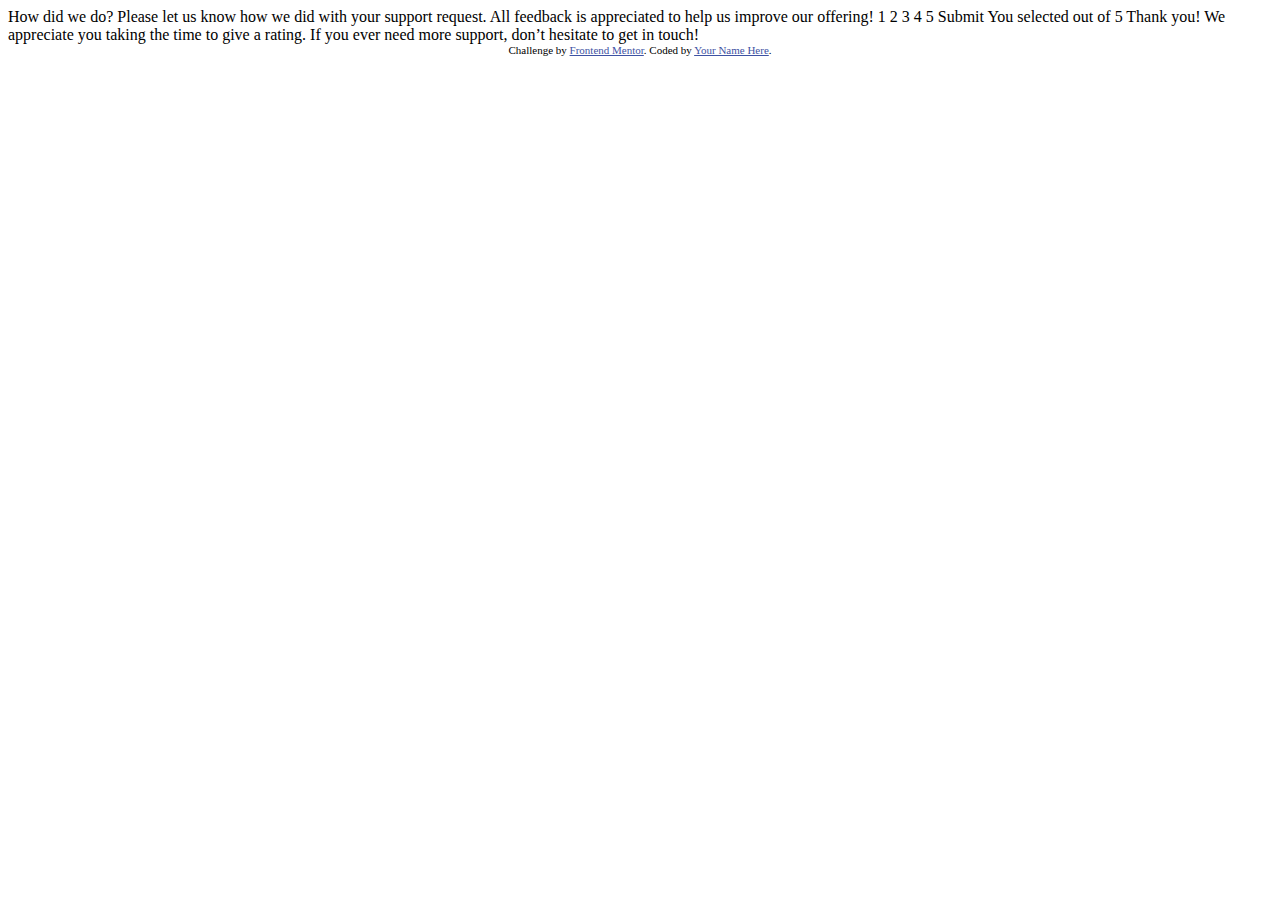
==== index.html @ 23d7bbae "Add to GitHub Repository" ====
<!DOCTYPE html>
<html lang="en">
<head>
  <meta charset="UTF-8">
  <meta name="viewport" content="width=device-width, initial-scale=1.0"> <!-- displays site properly based on user's device -->

  <link rel="icon" type="image/png" sizes="32x32" href="./images/favicon-32x32.png">
  
  <title>Frontend Mentor | Interactive rating component</title>

  <!-- Feel free to remove these styles or customise in your own stylesheet 👍 -->
  <style>
    .attribution { font-size: 11px; text-align: center; }
    .attribution a { color: hsl(228, 45%, 44%); }
  </style>
</head>
<body>

  <!-- Rating state start -->

  How did we do?

  Please let us know how we did with your support request. All feedback is appreciated 
  to help us improve our offering!

  1 2 3 4 5

  Submit

  <!-- Rating state end -->

  <!-- Thank you state start -->

  You selected <!-- Add rating here --> out of 5

  Thank you!

  We appreciate you taking the time to give a rating. If you ever need more support, 
  don’t hesitate to get in touch!

  <!-- Thank you state end -->

  
  <div class="attribution">
    Challenge by <a href="https://www.frontendmentor.io?ref=challenge" target="_blank">Frontend Mentor</a>. 
    Coded by <a href="#">Your Name Here</a>.
  </div>
</body>
</html>
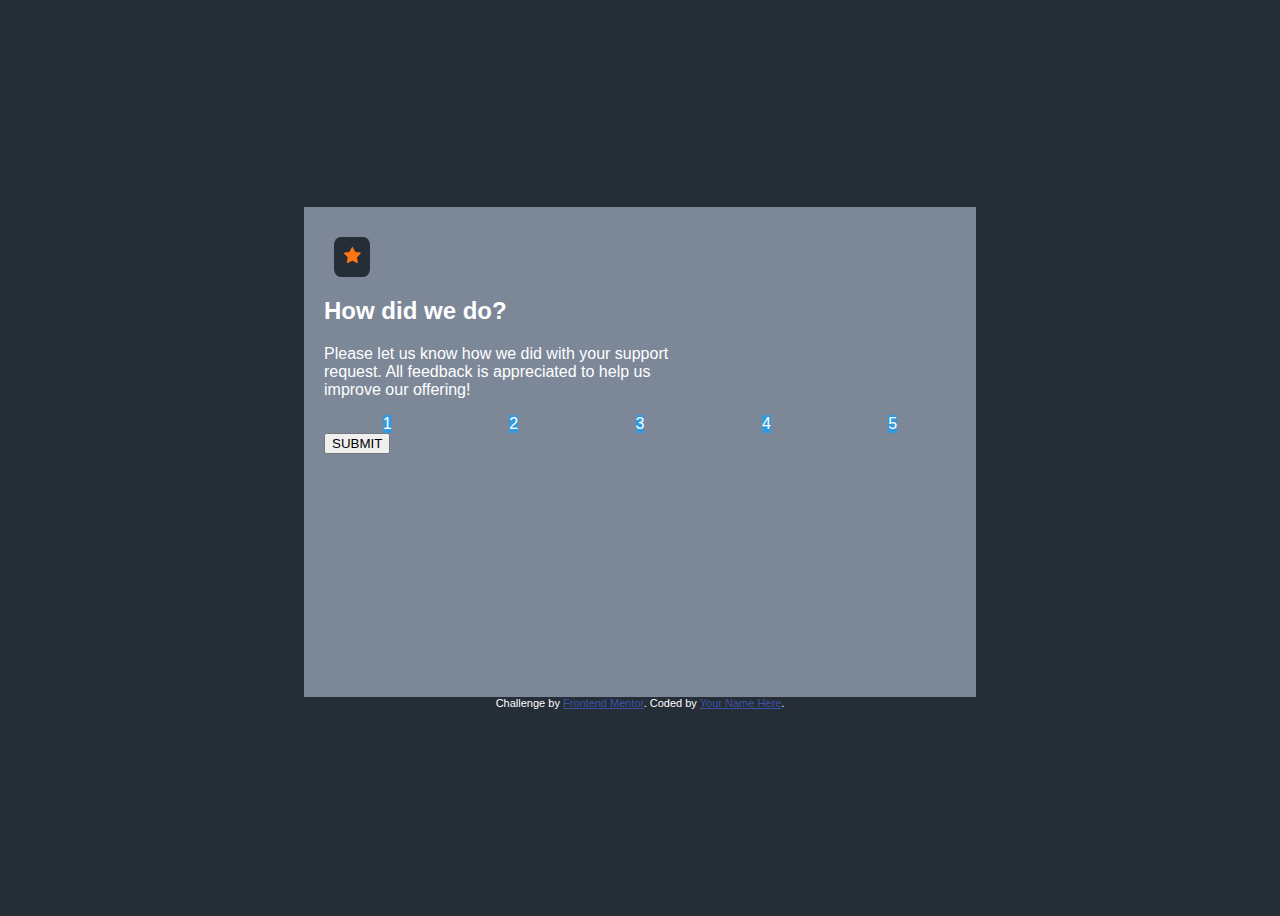
==== commit 595a23c6: "Added component layouts and styles" ====
--- a/index.html
+++ b/index.html
@@ -4,43 +4,35 @@
   <meta charset="UTF-8">
   <meta name="viewport" content="width=device-width, initial-scale=1.0"> <!-- displays site properly based on user's device -->
 
+  <link rel="stylesheet" href="https://fonts.google.com/specimen/Overpass">
   <link rel="icon" type="image/png" sizes="32x32" href="./images/favicon-32x32.png">
+  <link rel="stylesheet" href="styles.css">
   
   <title>Frontend Mentor | Interactive rating component</title>
-
-  <!-- Feel free to remove these styles or customise in your own stylesheet 👍 -->
-  <style>
-    .attribution { font-size: 11px; text-align: center; }
-    .attribution a { color: hsl(228, 45%, 44%); }
-  </style>
 </head>
 <body>
 
-  <!-- Rating state start -->
+  <div class="container">
 
-  How did we do?
+    <div class="icon">
+      <img src="/images/icon-star.svg" alt="star">
+    </div>
 
-  Please let us know how we did with your support request. All feedback is appreciated 
-  to help us improve our offering!
+    <h2>How did we do?</h2>
+    <p>Please let us know how we did with your support <br> request. All feedback is appreciated to help us <br> improve our offering!</p>
 
-  1 2 3 4 5
+    <div class="bubble-button">
+      <div class="button">1</div>
+      <div class="button">2</div>
+      <div class="button">3</div>
+      <div class="button">4</div>
+      <div class="button">5</div>
+    </div>
 
-  Submit
+    <button id="submit">SUBMIT</button>
+  </div>
 
-  <!-- Rating state end -->
 
-  <!-- Thank you state start -->
-
-  You selected <!-- Add rating here --> out of 5
-
-  Thank you!
-
-  We appreciate you taking the time to give a rating. If you ever need more support, 
-  don’t hesitate to get in touch!
-
-  <!-- Thank you state end -->
-
-  
   <div class="attribution">
     Challenge by <a href="https://www.frontendmentor.io?ref=challenge" target="_blank">Frontend Mentor</a>. 
     Coded by <a href="#">Your Name Here</a>.
--- a/styles.css
+++ b/styles.css
@@ -0,0 +1,37 @@
+.attribution { font-size: 11px; text-align: center; }
+.attribution a { color: hsl(228, 45%, 44%); }
+
+body{
+    background-color: hsl(213, 19%, 18%);
+    color: white;
+    height: 100vh;
+    display: flex;
+    justify-content: center;
+    align-items: center;
+    flex-direction: column;
+    font-family: 'Overpass', sans-serif;
+}
+
+.container{
+    background-color: hsl(216, 12%, 54%);
+    width: 50%;
+    height: 50%;
+    padding: 20px;
+}
+
+.icon{
+    background-color: hsl(213, 19%, 18%);
+    width: 2.5%;
+    border-radius: 20%;
+    padding: 10px;
+    margin: 10px;
+}
+
+.bubble-button{
+    display: flex;
+    justify-content: space-around;
+}
+
+.button{
+    background-color: #3498db;
+}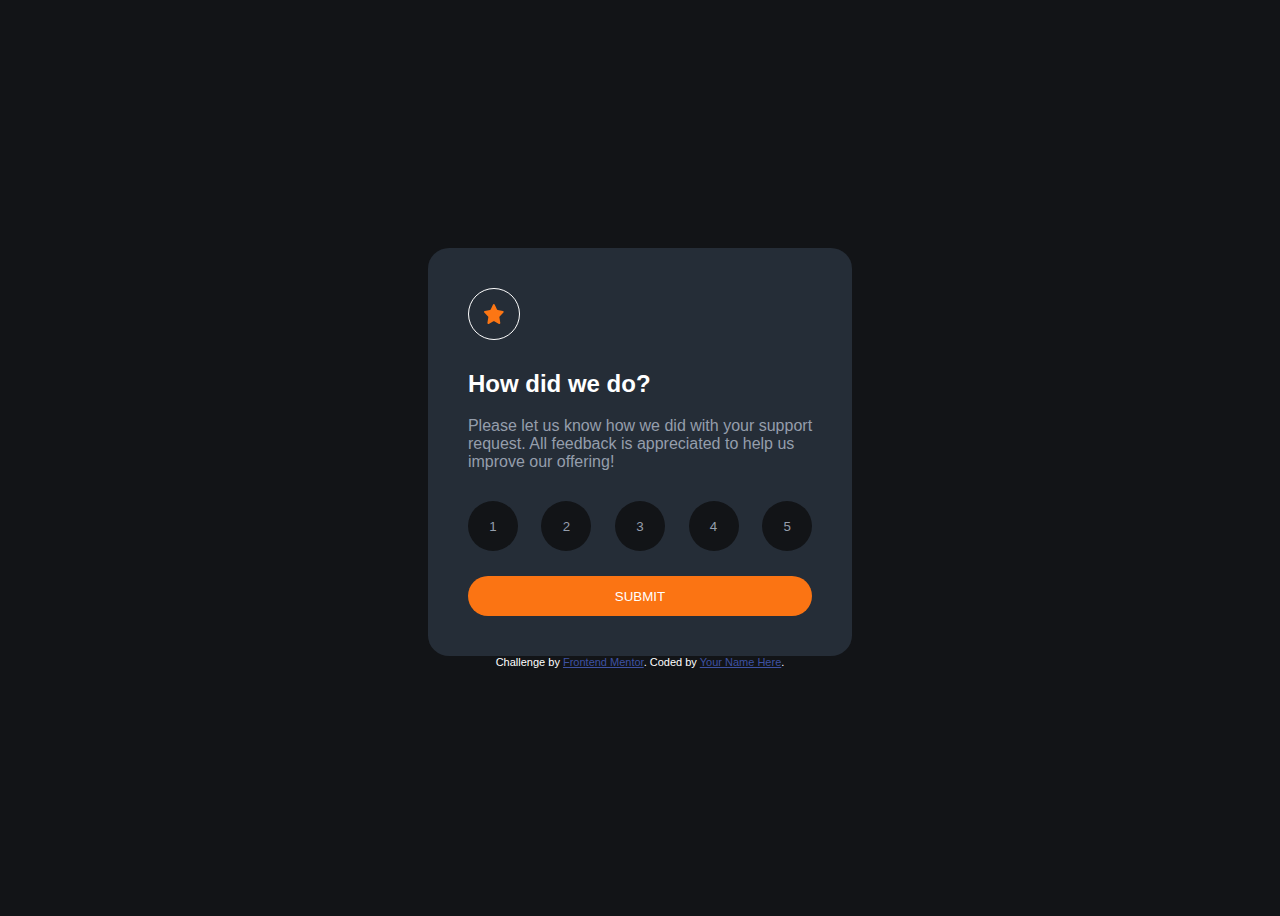
==== commit 85943840: "Finished designing and layout of website, added practiceReference folder for guide" ====
--- a/index.html
+++ b/index.html
@@ -18,18 +18,23 @@
       <img src="/images/icon-star.svg" alt="star">
     </div>
 
-    <h2>How did we do?</h2>
-    <p>Please let us know how we did with your support <br> request. All feedback is appreciated to help us <br> improve our offering!</p>
+    <div class="text-content">
+      <h2>How did we do?</h2>
+      <p>Please let us know how we did with your support <br> request. All feedback is appreciated to help us <br> improve our offering!</p>
+    </div>
+    
 
     <div class="bubble-button">
-      <div class="button">1</div>
-      <div class="button">2</div>
-      <div class="button">3</div>
-      <div class="button">4</div>
-      <div class="button">5</div>
+        <button>1</button>
+        <button>2</button>
+        <button>3</button>
+        <button>4</button>
+        <button>5</button>
     </div>
 
-    <button id="submit">SUBMIT</button>
+
+      <button class="submit">SUBMIT</button>
+    
   </div>
 
 
--- a/styles.css
+++ b/styles.css
@@ -1,8 +1,12 @@
 .attribution { font-size: 11px; text-align: center; }
 .attribution a { color: hsl(228, 45%, 44%); }
 
+*{
+    
+}
+
 body{
-    background-color: hsl(213, 19%, 18%);
+    background-color: hsl(216, 12%, 8%);
     color: white;
     height: 100vh;
     display: flex;
@@ -13,25 +17,72 @@
 }
 
 .container{
-    background-color: hsl(216, 12%, 54%);
-    width: 50%;
-    height: 50%;
-    padding: 20px;
+    background-color: hsl(213, 19%, 18%);
+    max-width: 400px;
+    padding: 40px;
+    border-radius: 5%;
 }
 
-.icon{
+.container .icon{
     background-color: hsl(213, 19%, 18%);
-    width: 2.5%;
-    border-radius: 20%;
-    padding: 10px;
-    margin: 10px;
+    width: 50px;
+    height: 50px;
+    border-radius: 50%;
+    overflow: hidden;
+    display: flex;
+    justify-content: center;
+    align-items: center;
+    border: 1px solid white;
 }
 
-.bubble-button{
-    display: flex;
-    justify-content: space-around;
+.icon img {
+    height: 40%;
+    width: 40%;
 }
 
-.button{
-    background-color: #3498db;
+.container .text-content h2{
+    margin-top: 30px;
+}
+
+.container .text-content p{
+    color: hsl(217, 12%, 63%);
+}
+
+.container .bubble-button{
+    display: flex;
+    justify-content: space-between;
+    margin-top: 30px;
+}
+
+.bubble-button button{
+    background-color: hsl(216, 12%, 8%);
+    color: hsl(217, 12%, 63%);
+    width: 50px;
+    height: 50px;
+    border-radius: 50%;
+    border: none;
+    cursor: pointer;
+}
+
+button:hover{
+    background-color: hsl(25, 97%, 53%);
+    color: white;
+}
+
+
+.container .submit{
+    width: 100%;
+    height: 40px;
+    border: none;
+    color: white;
+    background-color: yellow;
+    margin-top: 25px;
+    border-radius: 24px;
+    cursor: pointer;
+    background-color: hsl(25, 97%, 53%);
+}
+
+.submit:hover {
+    background-color: white;
+    color: hsl(25, 97%, 53%);
 }